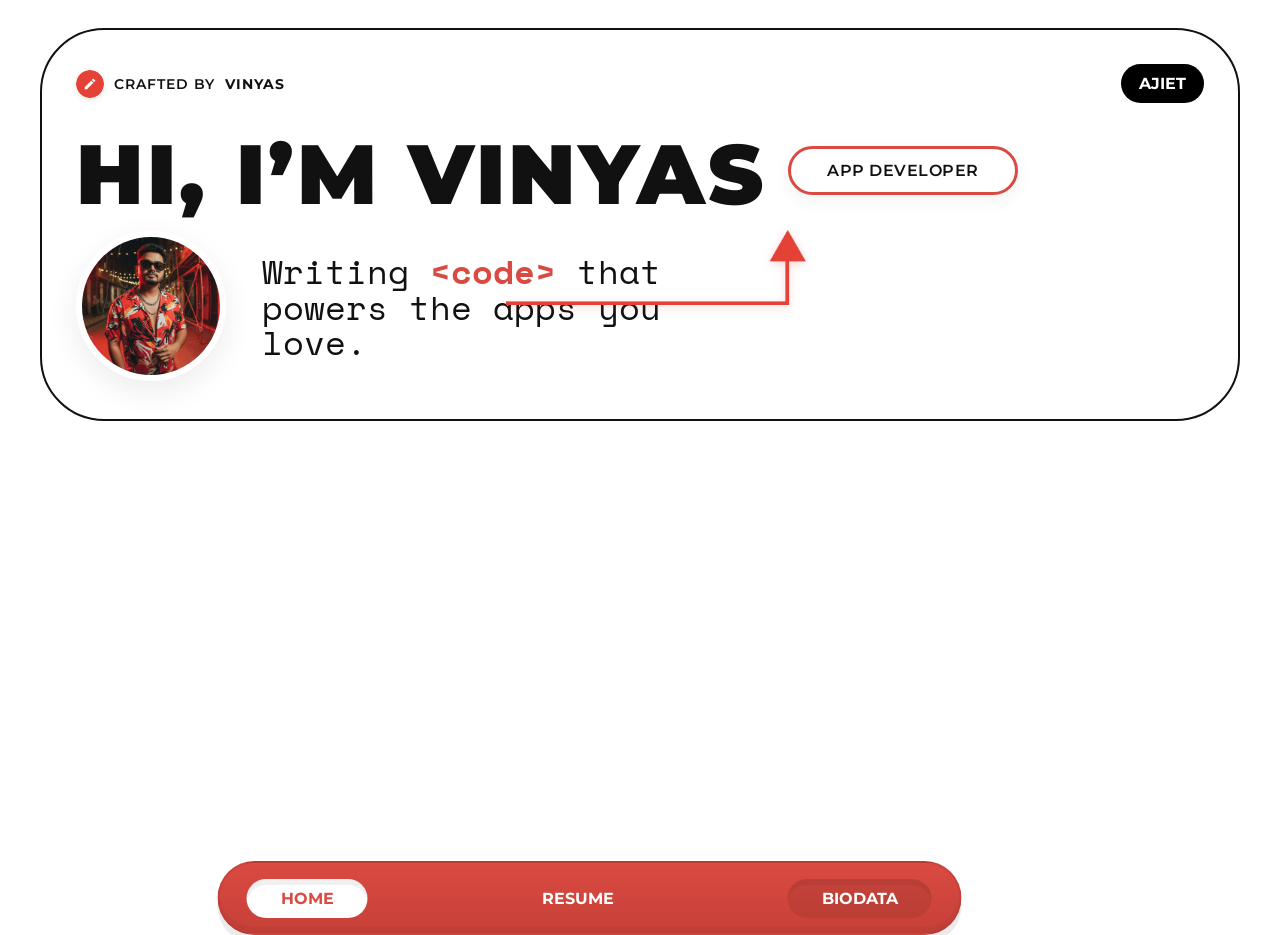
==== index.html @ 740682b9 "1% done" ====
<!doctype html>
<html lang="en">
<head>
  <meta charset="utf-8" />
  <meta name="viewport" content="width=device-width,initial-scale=1" />
  <title>ArchPortpoliyo — Home</title>

  <!-- Fonts -->
  <link href="https://fonts.googleapis.com/css2?family=Montserrat:wght@700;900&family=Space+Mono&display=swap" rel="stylesheet">

  <!-- Styles -->
  <link rel="stylesheet" href="assets/css/styles.css">

  <meta name="theme-color" content="#ffffff">
</head>
<body class="site-root">
  <!-- main bordered container -->
  <div class="page-wrap rounded-frame large-hero">
    <header class="top-row">
      <div class="crafted">
        <img src="images/pen.png" alt="pen icon" class="crafted-icon">
        CRAFTED BY <strong>VINYAS</strong>
      </div>

      <div class="ajiet-btn">AJIET</div>
    </header>

    <main class="hero-grid">
      <div class="hero-left">
        <h2 class="greeting">HI, I’M <span class="name">VINYAS</span></h2>

        <div class="role-pill">APP DEVELOPER</div>

        <div class="hero-row">
          <div class="avatar-wrap">
            <img src="images/profile.jpg" alt="Vinyas" class="hero-avatar">
          </div>

          <div class="mono-wrap">
            <p class="monotext">
              Writing <span class="code">&lt;code&gt;</span> that<br>
              powers the apps you<br>
              love.
            </p>
          </div>

          <div class="arrow-wrap">
            <img src="images/arrow.png" alt="arrow" class="hero-arrow">
          </div>
        </div>
      </div>

      <aside class="hero-right" aria-hidden="true"></aside>
    </main>
  </div> <!-- end of page-wrap -->

  <!-- bottom nav moved OUTSIDE of bordered container -->
  <nav class="bottom-nav">
    <div class="bottom-pill">
      <a href="index.html" class="nav-btn home active"><span>HOME</span></a>
      <a href="resume.html" class="nav-btn resume"><span>RESUME</span></a>
      <a href="biodata.html" class="nav-btn biodata"><span>BIODATA</span></a>
    </div>
  </nav>

  <!-- scripts -->
  <script src="assets/vendor/jquery.min.js"></script>
  <script src="assets/js/app.js"></script>
</body>
</html>
---- assets/css/styles.css ----
:root{
  --accent:#d94a42;
  --dark:#111;
  --muted:#6b7280;
  --container:1200px;
  font-family: 'Montserrat', system-ui, -apple-system, 'Segoe UI', Roboto, Arial;
}
*{box-sizing:border-box}
html,body{height:100%;margin:0;background:#fff;color:var(--dark)}
.page-wrap{max-width:var(--container);margin:28px auto;padding:34px;border:2px solid #111;border-radius:48px;position:relative}
.rounded-frame{border-radius:64px}

/* header */
.top-row{display:flex;justify-content:space-between;align-items:center;margin-bottom:12px}
/* ===== CRAFTED BY ICON FIX ===== */
.crafted {
  font-size: 14px;
  font-weight: 600;
  color: #111;
  display: flex;
  align-items: center;
  gap: 10px;              /* spacing between icon and text */
  letter-spacing: 1px;
}

.crafted-icon {
  width: 28px;            /* icon size */
  height: 28px;
  border-radius: 50%;
  object-fit: contain;
  box-shadow: 0 2px 6px rgba(0, 0, 0, 0.1);
}

.ajiet-btn{background:#000;color:#fff;padding:10px 18px;border-radius:22px;font-weight:700}

/* layout grid */
.large-hero .hero-grid{display:grid;grid-template-columns:1fr 360px;gap:28px;align-items:start;padding-top:6px}
.hero-left{position:relative;padding-right:18px}

/* greeting */
.greeting{font-weight:900;font-size:84px;line-height:0.9;margin:6px 0 18px 0;letter-spacing:3px;font-family:'Montserrat',sans-serif}
.greeting .name{font-weight:900}

/* ===== FIXED ROLE PILL ===== */
.role-pill {
  position: absolute;
  top: 25px;            /* aligns vertically with 'I'M VINYAS' */
  left: 712px;          /* adjust this based on screen size; between 420–460 works best */
  border: 3px solid #d94a42;
  padding: 12px 36px;
  border-radius: 40px;
  font-weight: 600;
  background: #fff;
  color: #111;
  font-family: 'Montserrat', sans-serif;
  font-size: 16px;
  letter-spacing: 0.5px;
  box-shadow: 0 6px 18px rgba(0, 0, 0, 0.05);
  z-index: 10;
  white-space: nowrap;
}

/* hover animation (optional 💫) */
.role-pill:hover {
  transform: translateY(-2px);
  transition: all 0.25s ease-in-out;
}

/* ensure main heading doesn’t push it down */
.hero-left {
  position: relative;
  padding-top: 10px;
}

/* hero row: avatar + monotext + arrow */
.hero-row{display:flex;align-items:center;gap:36px;margin-top:8px}

/* avatar */
.avatar-wrap{flex:0 0 auto}
.hero-avatar{width:150px;height:150px;border-radius:50%;object-fit:cover;border:6px solid #fff;box-shadow:0 10px 30px rgba(0,0,0,0.08)}

/* monotext */
.mono-wrap{flex:1 1 auto}
.monotext{font-family:'Space Mono', monospace;font-size:34px;line-height:1.05;margin:0;color:#111}
.monotext .code{color:var(--accent);font-weight:700}

/* ===== ARROW IMAGE STYLE ===== */
.arrow-wrap {
  position: absolute;
  right: 10px;       /* adjust horizontal position */
  bottom: 80px;       /* adjust vertical position under 'love.' */
  width: 300px;       /* controls arrow image size */
  height: auto;
  z-index: 2;
}

.hero-arrow {
  width: 100%;
  height: auto;
  display: block;
  transform: rotate(0deg);
  filter: drop-shadow(0px 2px 4px rgba(217, 74, 66, 0.25));
}


/* optional soft glow on arrow for polish ✨ */
.hero-arrow path {
  stroke: #d94a42;
  stroke-width: 8;
  fill: none;
  stroke-linecap: square;
  filter: drop-shadow(0px 2px 4px rgba(217,74,66,0.2));
}


/* fallback nav (visible only if main styles fail) */
.fallback-nav{margin-top:18px}
.fallback-nav a{color:rebeccapurple;margin-right:12px;font-weight:700;text-decoration:underline}

/* BOTTOM NAV — wide rounded pill with centered buttons */
/* ===== NAV ON BORDER FIX ===== */
.bottom-nav {
  position: absolute;
  bottom: -35px;         /* moves nav slightly over the border line */
  left: 50%;
  transform: translateX(-50%);
  z-index: 10;
}

.bottom-pill {
  background: #d94a42;
  border-radius: 80px;
  display: flex;
  justify-content: center;
  align-items: center;
  padding: 100px 60px;
  box-shadow: 0 6px 18px rgba(0, 0, 0, 0.1);
  border: 2px solid #111; /* this matches the outer frame’s border */
}



.bottom-pill{width:88%;max-width:1100px;height:74px;background:linear-gradient(180deg,var(--accent),#c64037);border-radius:44px;box-shadow:0 8px 0 rgba(0,0,0,0.08), inset 0 -6px 0 rgba(0,0,0,0.04);display:flex;align-items:center;justify-content:center;gap:48px;padding:0 32px;border:2px solid rgba(0,0,0,0.08);box-sizing:border-box}
.bottom-pill .nav-btn{display:inline-flex;align-items:center;justify-content:center;text-decoration:none;color:#fff;font-weight:700;border-radius:28px;padding:12px 46px;transition:transform .12s, box-shadow .12s;position:relative;z-index:2}
.bottom-pill .nav-btn span{display:inline-block;padding:10px 34px;border-radius:28px}
.bottom-pill .nav-btn.home span,
.bottom-pill .nav-btn.biodata span{background:rgba(0,0,0,0.08);color:#fff;box-shadow:inset 0 6px 0 rgba(0,0,0,0.06)}
/* active button styling */
.bottom-pill .nav-btn.active span{background:#fff;color:var(--accent);box-shadow:inset 0 6px 0 rgba(0,0,0,0.06)}
.bottom-pill .nav-btn:hover{transform:translateY(-2px)}

/* biodata layout */
.biodata-page .bio-header{display:flex;flex-direction:column;align-items:center;gap:8px;margin-bottom:18px}
.bio-icon{width:58px;height:58px;border-radius:50%;background:var(--accent);display:flex;align-items:center;justify-content:center;color:#fff;font-size:22px}
.bio-title h1{margin:0;font-size:28px;letter-spacing:1px}
.bio-title .sub{color:var(--muted);margin:0}

/* grid */
.bio-grid{display:grid;grid-template-columns:320px 1fr;gap:30px;align-items:start;padding:8px}
.bio-avatar{width:140px;height:140px;border-radius:50%;object-fit:cover;border:6px solid #fff;box-shadow:0 12px 30px rgba(0,0,0,0.06)}
.bio-left{text-align:left}
.bio-name{margin-top:12px;margin-bottom:6px;font-size:20px}
.bio-contact{list-style:none;padding:0;margin:6px 0;color:var(--muted)}
.bio-contact li{display:flex;gap:10px;align-items:center;padding:10px 0}

/* chips */
.bio-right .bio-card{padding:6px 0}
.chip-row{display:flex;gap:10px;flex-wrap:wrap;margin-top:8px}
.chip{background:#ffecec;padding:8px 12px;border-radius:20px;color:var(--accent);border:1px solid rgba(217,74,66,0.12);font-weight:600}
.divider{border:none;border-top:1px solid #eee;margin:18px 0}

/* resume & misc styles */
.resume-header{display:flex;align-items:center;gap:16px;justify-content:space-between;margin-bottom:12px}
.profile-photo.small{width:80px;border-radius:10px}
.muted{color:var(--muted);font-size:0.95rem}
.card{border:2px solid #eee;padding:12px;border-radius:12px;margin-bottom:12px}

/* responsive */
@media (max-width:980px){
  .page-wrap{padding:20px;border-radius:28px}
  .greeting{font-size:44px}
  .hero-grid{grid-template-columns:1fr}
  .role-pill{position:static;display:inline-block;margin-bottom:8px}
  .arrow-wrap{display:none}
  .mono-wrap .monotext{font-size:22px}
  .hero-avatar{width:110px;height:110px}
  .bio-grid{grid-template-columns:1fr}
}

/* print */
@media print{
  .bottom-nav,.top-row{display:none}
  .page-wrap{border:none;padding:8px}
}
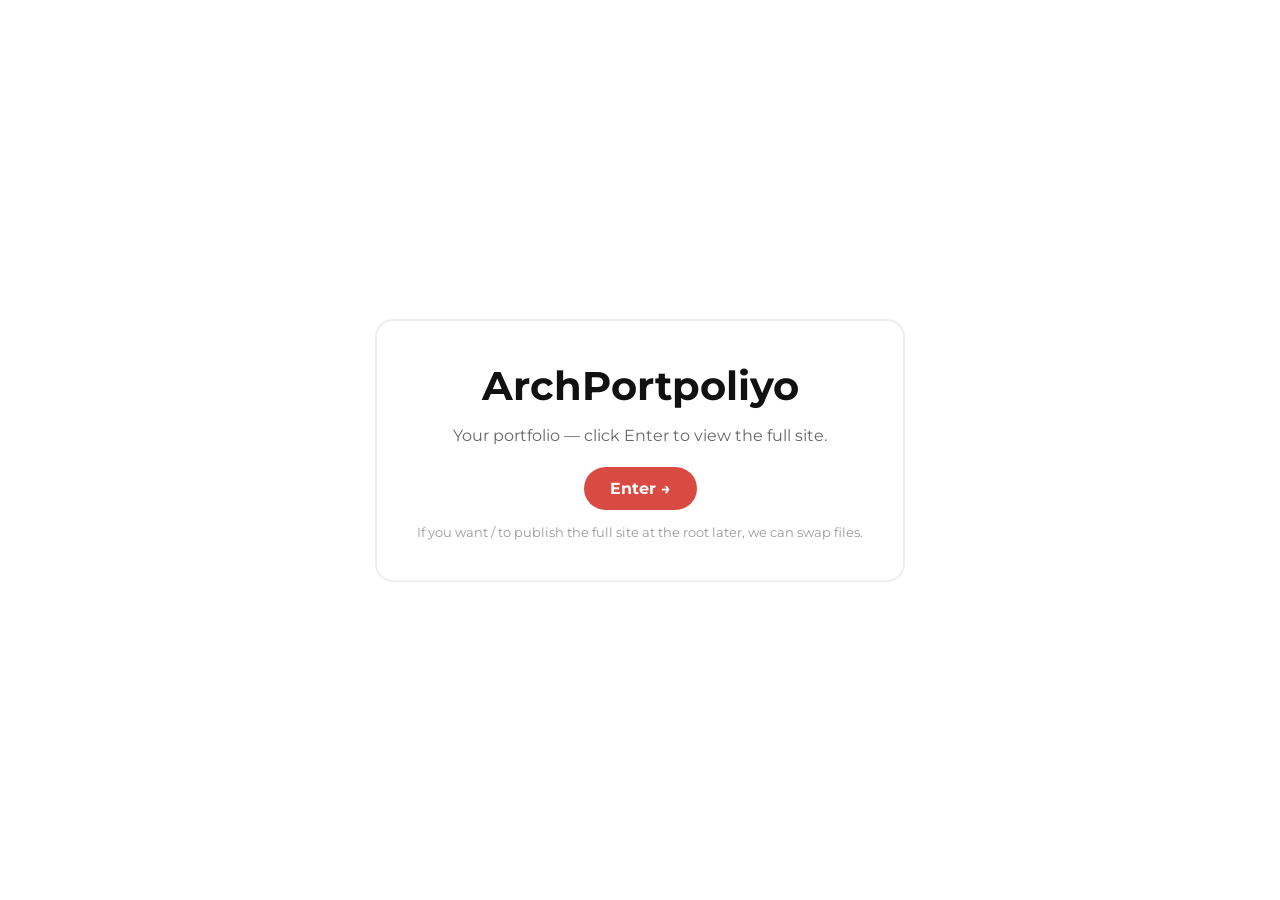
==== commit d4b3749e: "19.15% done" ====
--- a/index.html
+++ b/index.html
@@ -3,68 +3,26 @@
 <head>
   <meta charset="utf-8" />
   <meta name="viewport" content="width=device-width,initial-scale=1" />
-  <title>ArchPortpoliyo — Home</title>
+  <title>ArchPortpoliyo — Welcome</title>
 
-  <!-- Fonts -->
-  <link href="https://fonts.googleapis.com/css2?family=Montserrat:wght@700;900&family=Space+Mono&display=swap" rel="stylesheet">
-
-  <!-- Styles -->
+  <link href="https://fonts.googleapis.com/css2?family=Montserrat:wght@600;800&display=swap" rel="stylesheet">
   <link rel="stylesheet" href="assets/css/styles.css">
-
-  <meta name="theme-color" content="#ffffff">
+  <style>
+    /* tiny landing overrides so we don't change UI files */
+    body{display:flex;align-items:center;justify-content:center;min-height:100vh;background:#fff}
+    .starter {text-align:center;padding:40px;border-radius:18px;border:2px solid #eee;max-width:820px}
+    .starter h1{font-family:'Montserrat',sans-serif;margin:0 0 8px 0;font-size:40px}
+    .starter p{color:#666;margin-bottom:22px}
+    .btn {background:var(--accent);color:#fff;padding:12px 26px;border-radius:28px;text-decoration:none;font-weight:700;display:inline-block}
+    .small {display:block;margin-top:14px;color:#999;font-size:13px}
+  </style>
 </head>
-<body class="site-root">
-  <!-- main bordered container -->
-  <div class="page-wrap rounded-frame large-hero">
-    <header class="top-row">
-      <div class="crafted">
-        <img src="images/pen.png" alt="pen icon" class="crafted-icon">
-        CRAFTED BY <strong>VINYAS</strong>
-      </div>
-
-      <div class="ajiet-btn">AJIET</div>
-    </header>
-
-    <main class="hero-grid">
-      <div class="hero-left">
-        <h2 class="greeting">HI, I’M <span class="name">VINYAS</span></h2>
-
-        <div class="role-pill">APP DEVELOPER</div>
-
-        <div class="hero-row">
-          <div class="avatar-wrap">
-            <img src="images/profile.jpg" alt="Vinyas" class="hero-avatar">
-          </div>
-
-          <div class="mono-wrap">
-            <p class="monotext">
-              Writing <span class="code">&lt;code&gt;</span> that<br>
-              powers the apps you<br>
-              love.
-            </p>
-          </div>
-
-          <div class="arrow-wrap">
-            <img src="images/arrow.png" alt="arrow" class="hero-arrow">
-          </div>
-        </div>
-      </div>
-
-      <aside class="hero-right" aria-hidden="true"></aside>
-    </main>
-  </div> <!-- end of page-wrap -->
-
-  <!-- bottom nav moved OUTSIDE of bordered container -->
-  <nav class="bottom-nav">
-    <div class="bottom-pill">
-      <a href="index.html" class="nav-btn home active"><span>HOME</span></a>
-      <a href="resume.html" class="nav-btn resume"><span>RESUME</span></a>
-      <a href="biodata.html" class="nav-btn biodata"><span>BIODATA</span></a>
-    </div>
-  </nav>
-
-  <!-- scripts -->
-  <script src="assets/vendor/jquery.min.js"></script>
-  <script src="assets/js/app.js"></script>
+<body>
+  <div class="starter">
+    <h1>ArchPortpoliyo</h1>
+    <p>Your portfolio — click Enter to view the full site.</p>
+    <a href="home.html" class="btn">Enter →</a>
+    <span class="small">If you want / to publish the full site at the root later, we can swap files.</span>
+  </div>
 </body>
 </html>
--- a/assets/css/styles.css
+++ b/assets/css/styles.css
@@ -138,15 +138,22 @@
   border: 2px solid #111; /* this matches the outer frame’s border */
 }
 
-
-
 .bottom-pill{width:88%;max-width:1100px;height:74px;background:linear-gradient(180deg,var(--accent),#c64037);border-radius:44px;box-shadow:0 8px 0 rgba(0,0,0,0.08), inset 0 -6px 0 rgba(0,0,0,0.04);display:flex;align-items:center;justify-content:center;gap:48px;padding:0 32px;border:2px solid rgba(0,0,0,0.08);box-sizing:border-box}
 .bottom-pill .nav-btn{display:inline-flex;align-items:center;justify-content:center;text-decoration:none;color:#fff;font-weight:700;border-radius:28px;padding:12px 46px;transition:transform .12s, box-shadow .12s;position:relative;z-index:2}
 .bottom-pill .nav-btn span{display:inline-block;padding:10px 34px;border-radius:28px}
 .bottom-pill .nav-btn.home span,
+.bottom-pill .nav-btn.resume span,
 .bottom-pill .nav-btn.biodata span{background:rgba(0,0,0,0.08);color:#fff;box-shadow:inset 0 6px 0 rgba(0,0,0,0.06)}
+
 /* active button styling */
-.bottom-pill .nav-btn.active span{background:#fff;color:var(--accent);box-shadow:inset 0 6px 0 rgba(0,0,0,0.06)}
+.bottom-pill 
+.nav-btn.active span {
+  background: #ffffff;                  /* 🔹 button background color */
+  color: #000000;                       /* 🔹 text color (change this to your preferred color) */
+  box-shadow: inset 0 6px 0 rgba(0, 0, 0, 0.06);
+  transition: background-color 0.2s ease, color 0.2s ease;
+}
+
 .bottom-pill .nav-btn:hover{transform:translateY(-2px)}
 
 /* biodata layout */
@@ -192,3 +199,10 @@
   .bottom-nav,.top-row{display:none}
   .page-wrap{border:none;padding:8px}
 }
+/* === FIX for Home page border === */
+.large-hero {
+  width: 90%;              /* or 100% if you want full width */
+  max-width: none;          /* remove limit */
+  margin: 60px auto;        /* keeps it centered */
+  display: block;
+}
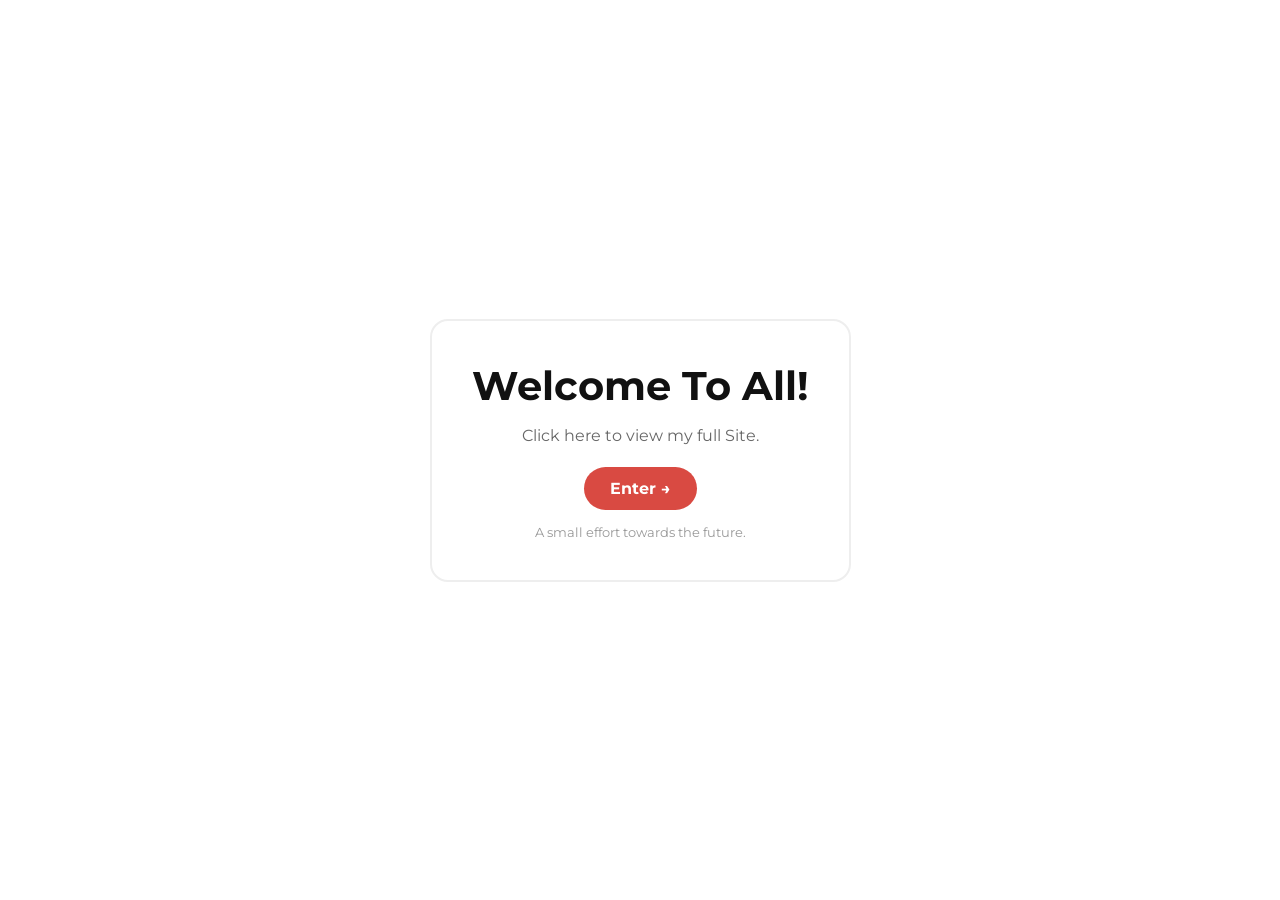
==== commit 1b90204e: "huqoiueq e qeiqdn nav of resume" ====
--- a/index.html
+++ b/index.html
@@ -19,10 +19,10 @@
 </head>
 <body>
   <div class="starter">
-    <h1>ArchPortpoliyo</h1>
-    <p>Your portfolio — click Enter to view the full site.</p>
+    <h1>Welcome To All!</h1>
+    <p>Click here to view my full Site.</p>
     <a href="home.html" class="btn">Enter →</a>
-    <span class="small">If you want / to publish the full site at the root later, we can swap files.</span>
+    <span class="small">A small effort towards the future.</span>
   </div>
 </body>
 </html>
--- a/assets/css/styles.css
+++ b/assets/css/styles.css
@@ -7,7 +7,25 @@
 }
 *{box-sizing:border-box}
 html,body{height:100%;margin:0;background:#fff;color:var(--dark)}
-.page-wrap{max-width:var(--container);margin:28px auto;padding:34px;border:2px solid #111;border-radius:48px;position:relative}
+/* Unified page container — same for Home & Bio */
+.page-wrap{
+  /* size & spacing */
+  width: 88%;
+  max-width: 1200px;       
+  margin: 60px auto;       
+  padding: 40px 60px;      
+
+  /* border & radius */
+  border: 2px solid #111;
+  border-radius: 28px;    
+
+  /* layout */
+  position: relative;
+  box-sizing: border-box;
+  background: #fff;
+  overflow: visible;
+}
+
 .rounded-frame{border-radius:64px}
 
 /* header */
@@ -34,7 +52,7 @@
 .ajiet-btn{background:#000;color:#fff;padding:10px 18px;border-radius:22px;font-weight:700}
 
 /* layout grid */
-.large-hero .hero-grid{display:grid;grid-template-columns:1fr 360px;gap:28px;align-items:start;padding-top:6px}
+/*.large-hero .hero-grid{display:grid;grid-template-columns:1fr 360px;gap:28px;align-items:start;padding-top:6px}*/
 .hero-left{position:relative;padding-right:18px}
 
 /* greeting */
@@ -88,8 +106,8 @@
 .arrow-wrap {
   position: absolute;
   right: 10px;       /* adjust horizontal position */
-  bottom: 80px;       /* adjust vertical position under 'love.' */
-  width: 300px;       /* controls arrow image size */
+  bottom: 30px;       /* adjust vertical position under 'love.' */
+  width: 400px;       /* controls arrow image size */
   height: auto;
   z-index: 2;
 }
@@ -206,3 +224,251 @@
   margin: 60px auto;        /* keeps it centered */
   display: block;
 }
+
+/*.home-page {border: 2px solid #000;             
+border-radius: 28px;               
+  margin: 60px auto;                  
+  padding: 40px 60px;                 
+  max-width: 1200px;                 
+  box-sizing: border-box;
+  background: #fff;
+}*/
+
+/* ===== Force Home page border to match Bio-data page =====
+   Paste this at the *end* of assets/css/styles.css (after everything).
+   This will override older rules and ensure exact matching. */
+/*.page-wrap.home-page {
+  width: 88% !important;   
+  max-width: 1200px !important; 
+  margin: 60px auto !important; 
+  padding: 40px 60px !important;
+  border: 2px solid #111 !important;
+  border-radius: 28px !important;
+  box-sizing: border-box !important;
+  background: #fff !important;
+  overflow: visible !important;
+}*/
+
+/* make sure the rounded-frame shape is preserved */
+.rounded-frame {
+  border-radius: 28px !important;
+}
+
+/* ensure nav overlap remains the same as biodata */
+.bottom-nav {
+  position: absolute !important;
+  left: 50% !important;
+  transform: translateX(-50%) !important;
+  bottom: -34px !important;
+  z-index: 20 !important;
+}
+
+/* make Home use the same border as Bio */
+.home-page,
+.page-wrap.biodata-page {
+  border: 2px solid #111 !important;
+  border-radius: 28px !important;
+  max-width: 1200px !important;
+  width: 88% !important;
+  margin: 60px auto !important;
+  padding: 40px 60px !important;
+  background: #fff !important;
+  box-sizing: border-box !important;
+}
+/* Left buttons selected state (matches bottom nav white pill) */
+.left-btn.active-left {
+  background: #fff !important;
+  color: var(--accent) !important;
+  box-shadow: inset 0 6px 0 rgba(0,0,0,0.06) !important;
+}
+
+/* If left buttons are <button> make them visually consistent with anchors */
+.left-buttons .left-btn {
+  cursor: pointer;
+  border: none;
+  outline: none;
+}
+
+/* Optional: ensure anchor .nav-btn elements show pointer and no weird outline */
+.bottom-pill .nav-btn { cursor: pointer; }
+/* Container for portrait + bubble */
+.portrait-wrap {
+  position: relative;
+  display: inline-block;
+  width: 340px;
+  height: auto;
+}
+
+/* Bubble defaults */
+.speech-bubble {
+  position: absolute;
+  top: 50%;        /* default position */
+  left: -90px;     /* move slightly left of the photo */
+  transform: translateY(-50%);
+  background: #fff;
+  border: 2px solid #ddd;
+  padding: 10px 18px;
+  border-radius: 28px;
+  font-weight: 800;
+  font-size: 13px;
+  box-shadow: 0 4px 10px rgba(0,0,0,0.06);
+  white-space: nowrap;
+}
+
+/* Bubble pointer triangle (optional) */
+.speech-bubble::after {
+  content: "";
+  position: absolute;
+  top: 50%;
+  right: -8px;
+  transform: translateY(-50%);
+  border-width: 6px;
+  border-style: solid;
+  border-color: transparent transparent transparent #ddd;
+}
+
+/* Adjust position by adding these classes if you want variants */
+.speech-top    { top: -10px; left: 50%; transform: translateX(-50%); }
+.speech-bottom { bottom: -30px; top: auto; left: 50%; transform: translateX(-50%); }
+.speech-left   { top: 50%; left: -120px; transform: translateY(-50%); }
+.speech-right  { top: 50%; right: -120px; left: auto; transform: translateY(-50%); }
+/* === LANDSCAPE RESUME LAYOUT === */
+
+.resume-page {
+  display: flex;
+  justify-content: center;
+  padding: 50px 0;
+}
+
+.resume-container {
+  display: flex;
+  flex-direction: row;
+  justify-content: space-between;
+  width: 90%;
+  max-width: 1200px;
+  background: #fff;
+  border: 2px solid #111;
+  border-radius: 40px;
+  padding: 40px;
+  box-shadow: 0 6px 20px rgba(0,0,0,0.05);
+}
+
+/* Left column */
+.resume-left {
+  display: flex;
+  flex-direction: column;
+  align-items: center;
+  width: 35%;
+  position: relative;
+}
+
+/* Portrait and speech bubble */
+.portrait-wrap {
+  position: relative;
+  width: 300px;
+}
+.portrait-img {
+  width: 100%;
+  border-radius: 20px;
+}
+
+/* Keep bubble inside the border */
+.speech-bubble {
+  position: absolute;
+  left: -60px;
+  top: 40%;
+  background: #fff;
+  border: 2px solid #ddd;
+  border-radius: 30px;
+  font-weight: 700;
+  padding: 10px 16px;
+  white-space: nowrap;
+  box-shadow: 0 3px 10px rgba(0,0,0,0.05);
+}
+
+/* Contact info */
+.contact-info {
+  margin-top: 20px;
+  display: flex;
+  flex-direction: column;
+  gap: 10px;
+}
+.contact-pill {
+  border: 2px solid #ddd;
+  border-radius: 30px;
+  padding: 8px 16px;
+  font-weight: 600;
+  text-align: center;
+}
+.contact-pill.phone {
+  background: var(--accent, #d44236);
+  color: #fff;
+}
+
+/* Bottom nav (landscape pills) */
+.bottom-nav {
+  display: flex;
+  justify-content: center;
+  gap: 10px;
+  margin-top: 25px;
+}
+
+/* Right column */
+.resume-right {
+  width: 60%;
+  display: flex;
+  flex-direction: column;
+  gap: 20px;
+}
+
+/* Resume header */
+.resume-header {
+  position: relative;
+}
+.resume-header h1 {
+  font-family: "Montserrat", sans-serif;
+  font-size: 36px;
+  font-weight: 800;
+}
+.resume-header p {
+  font-family: "Space Mono", monospace;
+  font-size: 14px;
+  margin-top: -5px;
+  color: #333;
+}
+.ajiet-tag {
+  position: absolute;
+  top: 0;
+  right: 0;
+  border: 2px solid #111;
+  padding: 6px 14px;
+  border-radius: 12px;
+  font-weight: 700;
+}
+
+/* Sections */
+.resume-section {
+  border: 2px solid #ddd;
+  border-radius: 20px;
+  padding: 15px 20px;
+}
+.section-title.red {
+  background: #d44236;
+  color: #fff;
+  display: inline-block;
+  padding: 5px 15px;
+  border-radius: 20px;
+  font-size: 13px;
+  font-weight: 700;
+}
+.pill-list span {
+  display: inline-block;
+  border: 2px solid #ddd;
+  border-radius: 25px;
+  padding: 6px 14px;
+  margin: 5px;
+  font-weight: 600;
+}
+
+
+
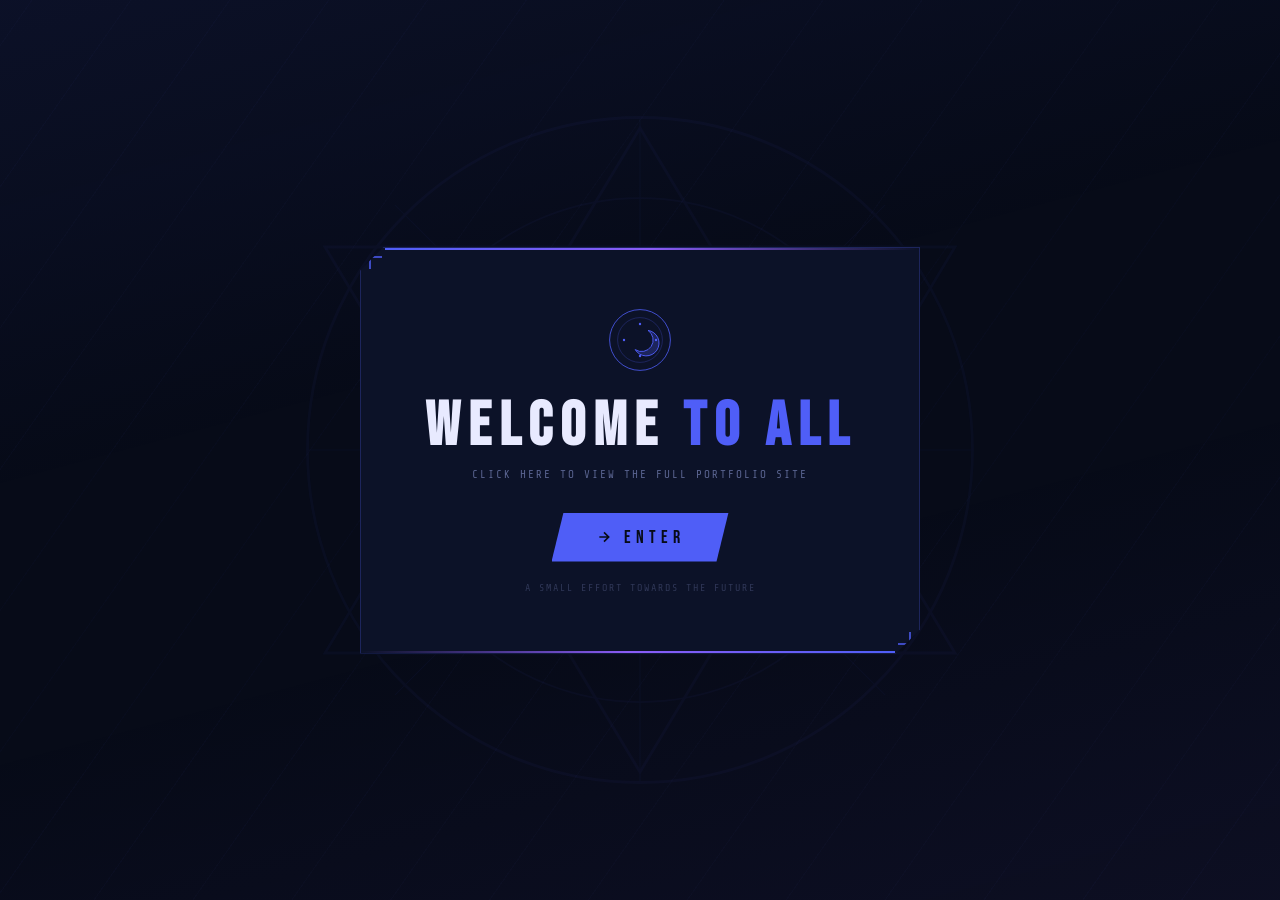
==== commit 50857b22: "asdf" ====
--- a/index.html
+++ b/index.html
@@ -3,26 +3,59 @@
 <head>
   <meta charset="utf-8" />
   <meta name="viewport" content="width=device-width,initial-scale=1" />
-  <title>ArchPortpoliyo — Welcome</title>
-
-  <link href="https://fonts.googleapis.com/css2?family=Montserrat:wght@600;800&display=swap" rel="stylesheet">
-  <link rel="stylesheet" href="assets/css/styles.css">
-  <style>
-    /* tiny landing overrides so we don't change UI files */
-    body{display:flex;align-items:center;justify-content:center;min-height:100vh;background:#fff}
-    .starter {text-align:center;padding:40px;border-radius:18px;border:2px solid #eee;max-width:820px}
-    .starter h1{font-family:'Montserrat',sans-serif;margin:0 0 8px 0;font-size:40px}
-    .starter p{color:#666;margin-bottom:22px}
-    .btn {background:var(--accent);color:#fff;padding:12px 26px;border-radius:28px;text-decoration:none;font-weight:700;display:inline-block}
-    .small {display:block;margin-top:14px;color:#999;font-size:13px}
-  </style>
+  <title>Portfolio — Welcome</title>
+  <link rel="stylesheet" href="styles.css">
 </head>
 <body>
+
+<!-- Background sigil watermark -->
+<svg style="position:fixed;top:50%;left:50%;transform:translate(-50%,-50%);opacity:0.04;width:700px;height:700px;pointer-events:none;z-index:0" viewBox="0 0 200 200" fill="none">
+  <circle cx="100" cy="100" r="95" stroke="#4f5ef7" stroke-width="0.8"/>
+  <circle cx="100" cy="100" r="72" stroke="#4f5ef7" stroke-width="0.5"/>
+  <circle cx="100" cy="100" r="50" stroke="#8b5cf6" stroke-width="0.5"/>
+  <polygon points="100,8 190,158 10,158" stroke="#4f5ef7" stroke-width="0.8" fill="none"/>
+  <polygon points="100,192 10,42 190,42" stroke="#4f5ef7" stroke-width="0.8" fill="none"/>
+  <circle cx="100" cy="100" r="6" fill="rgba(79,94,247,0.4)" stroke="#4f5ef7" stroke-width="1"/>
+  <line x1="100" y1="5" x2="100" y2="195" stroke="#4f5ef7" stroke-width="0.3"/>
+  <line x1="5" y1="100" x2="195" y2="100" stroke="#4f5ef7" stroke-width="0.3"/>
+  <line x1="30" y1="30" x2="170" y2="170" stroke="#4f5ef7" stroke-width="0.3"/>
+  <line x1="170" y1="30" x2="30" y2="170" stroke="#4f5ef7" stroke-width="0.3"/>
+</svg>
+
+<div class="welcome-wrap">
   <div class="starter">
-    <h1>Welcome To All!</h1>
-    <p>Click here to view my full Site.</p>
-    <a href="home.html" class="btn">Enter →</a>
-    <span class="small">A small effort towards the future.</span>
+
+    <!-- Moon / Evoker icon -->
+    <svg viewBox="0 0 80 80" fill="none" style="width:64px;height:64px;margin:0 auto 24px;display:block">
+      <circle cx="40" cy="40" r="38" stroke="#4f5ef7" stroke-width="1"/>
+      <circle cx="40" cy="40" r="28" stroke="rgba(79,94,247,0.4)" stroke-width="0.8"/>
+      <path d="M50 28a16 16 0 1 1-16 24 12 12 0 1 0 16-24z" fill="rgba(79,94,247,0.25)" stroke="#4f5ef7" stroke-width="1.2"/>
+      <!-- small star dots -->
+      <circle cx="20" cy="40" r="1.5" fill="#4f5ef7"/>
+      <circle cx="60" cy="40" r="1.5" fill="#4f5ef7"/>
+      <circle cx="40" cy="20" r="1.5" fill="#4f5ef7"/>
+      <circle cx="40" cy="60" r="1.5" fill="#4f5ef7"/>
+    </svg>
+
+    <h1>WELCOME <span>TO ALL</span></h1>
+    <p>Click here to view the full portfolio site</p>
+
+    <a href="home.html" class="btn-enter">
+      <svg viewBox="0 0 24 24" fill="none" style="width:16px;height:16px;stroke:#070b18;stroke-width:2.5"><path d="M5 12h14M12 5l7 7-7 7"/></svg>
+      ENTER
+    </a>
+
+    <span class="small">A small effort towards the future</span>
+
+    <!-- corner ticks -->
+    <svg style="position:absolute;top:8px;left:8px;width:14px;height:14px" viewBox="0 0 14 14" fill="none">
+      <path d="M1 13V1h12" stroke="#4f5ef7" stroke-width="1.5"/>
+    </svg>
+    <svg style="position:absolute;bottom:8px;right:8px;width:14px;height:14px" viewBox="0 0 14 14" fill="none">
+      <path d="M13 1v12H1" stroke="#4f5ef7" stroke-width="1.5"/>
+    </svg>
   </div>
+</div>
+
 </body>
-</html>
+</html>
--- a/styles.css
+++ b/styles.css
@@ -0,0 +1,579 @@
+@import url('https://fonts.googleapis.com/css2?family=Bebas+Neue&family=Rajdhani:wght@400;500;600;700&family=Share+Tech+Mono&display=swap');
+
+/* ═══════════════════════════════════════════════
+   PERSONA 3 RELOAD — AUTHENTIC UI SYSTEM
+   Deep navy · Electric blue/purple · Diagonal cuts
+   ═══════════════════════════════════════════════ */
+:root {
+  --ink:    #070b18;
+  --navy:   #0c1228;
+  --panel:  #0f1535;
+  --card:   #111a3e;
+  --accent: #4f5ef7;
+  --violet: #8b5cf6;
+  --teal:   #06b6d4;
+  --white:  #e8eaff;
+  --moon:   #c5ceff;
+  --muted:  #5a6490;
+  --border: rgba(79,94,247,0.25);
+  --gold:   #d4af37;
+  --red:    #e84a6f;
+}
+
+*, *::before, *::after { box-sizing: border-box; margin: 0; padding: 0; }
+
+html, body {
+  min-height: 100%;
+  background: var(--ink);
+  color: var(--white);
+  font-family: 'Rajdhani', sans-serif;
+  font-weight: 500;
+  overflow-x: hidden;
+}
+
+body::before {
+  content: '';
+  position: fixed; inset: 0; z-index: 0; pointer-events: none;
+  background:
+    linear-gradient(165deg, rgba(79,94,247,0.07) 0%, transparent 40%),
+    linear-gradient(345deg, rgba(139,92,246,0.05) 0%, transparent 40%);
+}
+
+/* Diagonal slash lines — P3R signature grid */
+body::after {
+  content: '';
+  position: fixed; inset: 0; z-index: 0; pointer-events: none;
+  background-image: repeating-linear-gradient(
+    -55deg, transparent, transparent 80px,
+    rgba(79,94,247,0.022) 80px, rgba(79,94,247,0.022) 81px
+  );
+}
+
+/* ═══ PAGE WRAP — clipped top-left corner ═══ */
+.page-wrap {
+  position: relative; z-index: 1;
+  width: 94%; max-width: 1320px;
+  margin: 36px auto 72px;
+  background: var(--navy);
+  border: 1px solid var(--border);
+  clip-path: polygon(24px 0%, 100% 0%, 100% calc(100% - 24px), calc(100% - 24px) 100%, 0% 100%, 0% 24px);
+}
+.page-wrap::before {
+  content: ''; position: absolute; top: 0; left: 24px; right: 0; height: 2px;
+  background: linear-gradient(90deg, var(--accent), var(--violet), transparent);
+}
+.page-wrap::after {
+  content: ''; position: absolute; bottom: 0; left: 0; right: 24px; height: 2px;
+  background: linear-gradient(270deg, var(--accent), var(--violet), transparent);
+}
+
+.page-inner { padding: 36px 48px 52px; }
+
+/* ═══ TOP ROW ═══ */
+.top-row {
+  display: flex; justify-content: space-between; align-items: center;
+  margin-bottom: 32px; padding-bottom: 16px;
+  border-bottom: 1px solid var(--border); position: relative;
+}
+.top-row::after {
+  content: ''; position: absolute; bottom: -1px; left: 0;
+  width: 120px; height: 1px; background: var(--accent);
+}
+.crafted {
+  font-family: 'Share Tech Mono', monospace;
+  font-size: 11px; letter-spacing: 3px; color: var(--muted);
+  text-transform: uppercase; display: flex; align-items: center; gap: 10px;
+}
+.crafted strong { color: var(--moon); }
+.crafted-icon {
+  width: 22px; height: 22px; border-radius: 50%;
+  border: 1px solid var(--border);
+  filter: hue-rotate(220deg) saturate(1.5);
+}
+.ajiet-btn {
+  font-family: 'Bebas Neue', sans-serif; font-size: 13px; letter-spacing: 4px; color: var(--gold);
+  border: 1px solid rgba(212,175,55,0.35); padding: 5px 14px;
+  clip-path: polygon(6px 0%, 100% 0%, calc(100% - 6px) 100%, 0% 100%);
+  background: rgba(212,175,55,0.06);
+}
+
+/* ═══ BOTTOM NAV — P3R command menu ═══ */
+.bottom-nav { display: flex; justify-content: center; margin-top: 48px; }
+.bottom-pill {
+  display: flex; align-items: stretch;
+  background: rgba(15,21,53,0.9); border: 1px solid var(--border);
+  clip-path: polygon(12px 0%, 100% 0%, calc(100% - 12px) 100%, 0% 100%);
+  overflow: hidden;
+}
+.bottom-pill .nav-btn {
+  display: inline-flex; align-items: center; justify-content: center;
+  text-decoration: none;
+  font-family: 'Bebas Neue', sans-serif; font-size: 15px; letter-spacing: 4px;
+  color: var(--muted); padding: 13px 44px;
+  border-right: 1px solid var(--border);
+  transition: color 0.15s, background 0.15s;
+}
+.bottom-pill .nav-btn:last-child { border-right: none; }
+.bottom-pill .nav-btn:hover { color: var(--moon); background: rgba(79,94,247,0.08); }
+.bottom-pill .nav-btn.active { color: var(--ink); background: var(--accent); }
+.bottom-pill .nav-btn.active::before { content: '▶ '; font-size: 8px; }
+
+/* ═══ HOME HERO ═══ */
+.hero-grid {
+  display: grid; grid-template-columns: 1fr 300px; gap: 40px; align-items: start;
+}
+.role-tag {
+  display: inline-flex; align-items: center; gap: 8px;
+  font-family: 'Share Tech Mono', monospace; font-size: 11px; letter-spacing: 3px;
+  color: var(--teal); margin-bottom: 12px; text-transform: uppercase;
+}
+.role-tag::before { content: ''; width: 20px; height: 1px; background: var(--teal); }
+
+.greeting {
+  font-family: 'Bebas Neue', sans-serif; font-size: 100px; line-height: 0.85;
+  letter-spacing: 5px; color: var(--white); margin-bottom: 16px;
+}
+.greeting .name { display: block; color: var(--accent); }
+
+.role-pill {
+  display: inline-block;
+  font-family: 'Share Tech Mono', monospace; font-size: 11px; letter-spacing: 3px;
+  color: var(--ink); background: var(--accent); padding: 6px 18px;
+  clip-path: polygon(8px 0%, 100% 0%, calc(100% - 8px) 100%, 0% 100%);
+  margin-bottom: 28px;
+}
+
+.hero-row { display: flex; align-items: center; gap: 28px; margin-top: 10px; }
+.hero-avatar {
+  width: 130px; height: 130px; object-fit: cover;
+  clip-path: polygon(12px 0%, 100% 0%, calc(100% - 12px) 100%, 0% 100%);
+  border: 2px solid var(--accent);
+}
+.avatar-placeholder {
+  width: 130px; height: 130px;
+  clip-path: polygon(12px 0%, 100% 0%, calc(100% - 12px) 100%, 0% 100%);
+  border: 2px solid var(--accent); background: var(--card);
+  display: flex; align-items: center; justify-content: center; flex-shrink: 0;
+}
+.monotext {
+  font-family: 'Share Tech Mono', monospace; font-size: 20px; line-height: 1.5; color: var(--muted);
+}
+.monotext .code { color: var(--accent); }
+
+.stat-row { display: flex; gap: 2px; margin-top: 28px; }
+.stat-box {
+  flex: 1; background: var(--panel); border: 1px solid var(--border);
+  border-left: 3px solid var(--accent); padding: 12px 16px;
+}
+.stat-box:nth-child(2) { border-left-color: var(--violet); }
+.stat-box:nth-child(3) { border-left-color: var(--teal); }
+.stat-num { font-family: 'Bebas Neue', sans-serif; font-size: 30px; letter-spacing: 2px; color: var(--white); line-height: 1; }
+.stat-label { font-family: 'Share Tech Mono', monospace; font-size: 9px; letter-spacing: 2px; color: var(--muted); text-transform: uppercase; margin-top: 2px; }
+
+.hero-right { position: relative; height: 300px; display: flex; align-items: center; justify-content: center; }
+
+/* ═══ CARDS ═══ */
+.p3-card {
+  background: var(--panel); border: 1px solid var(--border);
+  clip-path: polygon(16px 0%, 100% 0%, 100% 100%, 0% 100%, 0% 16px);
+  padding: 20px 22px; margin-bottom: 14px; position: relative;
+}
+.p3-card::before {
+  content: ''; position: absolute; top: 0; left: 16px; right: 0; height: 2px;
+  background: linear-gradient(90deg, var(--accent), transparent 55%);
+}
+.p3-card p { color: var(--muted); font-size: 14px; line-height: 1.75; }
+
+.pill {
+  display: inline-flex; align-items: center;
+  font-family: 'Bebas Neue', sans-serif; font-size: 12px; letter-spacing: 3px; color: var(--ink);
+  background: var(--accent); padding: 4px 14px 4px 10px;
+  clip-path: polygon(6px 0%, 100% 0%, calc(100% - 6px) 100%, 0% 100%);
+  margin-bottom: 14px;
+}
+
+.edu-row { display: flex; gap: 10px; flex-wrap: wrap; margin-top: 10px; }
+.edu-box {
+  flex: 1; min-width: 148px;
+  background: var(--card); border: 1px solid var(--border);
+  border-top: 2px solid var(--accent); padding: 14px 16px; position: relative;
+}
+.edu-box strong { font-size: 13px; color: var(--moon); display: block; margin-bottom: 4px; }
+.edu-box small { color: var(--muted); font-size: 11px; }
+.edu-box .year {
+  position: absolute; top: 8px; right: 8px;
+  font-family: 'Share Tech Mono', monospace; font-size: 9px; letter-spacing: 1px;
+  color: var(--accent); background: rgba(79,94,247,0.1); border: 1px solid var(--border); padding: 2px 7px;
+}
+.skill-list { display: flex; gap: 6px; flex-wrap: wrap; margin-top: 10px; }
+.skill {
+  font-family: 'Share Tech Mono', monospace; font-size: 11px; letter-spacing: 1px; color: var(--moon);
+  background: rgba(79,94,247,0.1); border: 1px solid rgba(79,94,247,0.3); padding: 5px 10px;
+  clip-path: polygon(5px 0%, 100% 0%, calc(100% - 5px) 100%, 0% 100%);
+}
+.cert-grid { display: flex; gap: 10px; flex-wrap: wrap; margin-top: 10px; }
+.cert {
+  flex: 1; min-width: 170px;
+  background: var(--card); border: 1px solid var(--border); border-left: 2px solid var(--violet);
+  padding: 12px 14px;
+}
+.cert strong { font-size: 13px; color: var(--moon); display: block; margin-bottom: 4px; }
+.cert div { color: var(--muted); font-size: 12px; line-height: 1.5; }
+
+/* ═══ RESUME ═══ */
+.resume-grid { display: grid; grid-template-columns: 340px 1fr; gap: 36px; align-items: start; }
+.portrait-wrap { position: relative; }
+.portrait {
+  width: 100%; max-width: 300px; height: 400px; object-fit: cover; display: block;
+  clip-path: polygon(0 0, calc(100% - 20px) 0, 100% 20px, 100% 100%, 20px 100%, 0 calc(100% - 20px));
+  border: 2px solid var(--accent); background: var(--card);
+}
+.portrait-placeholder {
+  width: 100%; max-width: 300px; height: 400px; background: var(--card);
+  clip-path: polygon(0 0, calc(100% - 20px) 0, 100% 20px, 100% 100%, 20px 100%, 0 calc(100% - 20px));
+  border: 2px solid var(--accent);
+  display: flex; align-items: center; justify-content: center;
+}
+.speech-bubble {
+  position: absolute; left: -10px; top: 260px; transform: translateY(-50%);
+  font-family: 'Share Tech Mono', monospace; font-size: 10px; letter-spacing: 2px;
+  color: var(--ink); background: var(--accent); padding: 7px 14px;
+  clip-path: polygon(8px 0%, 100% 0%, calc(100% - 8px) 100%, 0% 100%);
+  white-space: nowrap; z-index: 10;
+}
+.contact-bar {
+  display: flex; margin-top: 16px; border: 1px solid var(--border); overflow: hidden;
+  clip-path: polygon(8px 0%, 100% 0%, calc(100% - 8px) 100%, 0% 100%);
+}
+.contact-bar a {
+  display: flex; align-items: center; padding: 9px 12px; text-decoration: none;
+  font-family: 'Share Tech Mono', monospace; font-size: 10px; letter-spacing: 1px;
+  transition: background 0.15s;
+}
+.contact-bar .email { flex: 2; background: rgba(79,94,247,0.08); color: var(--moon); }
+.contact-bar .phone { flex: 1; background: var(--accent); color: var(--ink); justify-content: center; }
+.contact-bar .email:hover { background: rgba(79,94,247,0.15); }
+.contact-bar .phone:hover { background: var(--violet); }
+.address-contact { display: flex; flex-direction: column; gap: 8px; margin-top: 10px; }
+.address {
+  background: transparent; border: 1px solid var(--border); color: var(--muted);
+  font-family: 'Share Tech Mono', monospace; font-size: 10px; letter-spacing: 1px;
+  padding: 8px 14px; text-align: center;
+  clip-path: polygon(8px 0%, 100% 0%, calc(100% - 8px) 100%, 0% 100%);
+}
+.contact-btn {
+  background: rgba(79,94,247,0.15); color: var(--moon); border: 1px solid var(--accent);
+  font-family: 'Bebas Neue', sans-serif; font-size: 14px; letter-spacing: 3px;
+  padding: 10px 20px; text-decoration: none; text-align: center; display: block;
+  clip-path: polygon(8px 0%, 100% 0%, calc(100% - 8px) 100%, 0% 100%);
+  transition: background 0.15s;
+}
+.contact-btn:hover { background: var(--accent); color: var(--ink); }
+.social-link-row { display: flex; flex-direction: column; gap: 6px; margin-top: 12px; }
+.social-link {
+  font-family: 'Share Tech Mono', monospace; font-size: 10px; letter-spacing: 1px; color: var(--muted);
+  text-decoration: none; border: 1px solid var(--border); background: rgba(79,94,247,0.04);
+  padding: 7px 12px; display: flex; align-items: center; gap: 8px;
+  clip-path: polygon(6px 0%, 100% 0%, calc(100% - 6px) 100%, 0% 100%);
+  transition: color 0.15s, background 0.15s;
+}
+.social-link::before { content: '▶'; font-size: 8px; color: var(--accent); }
+.social-link:hover { color: var(--moon); background: rgba(79,94,247,0.1); }
+.big-title {
+  font-family: 'Bebas Neue', sans-serif; font-size: 58px; line-height: 0.88;
+  letter-spacing: 3px; color: var(--white); margin-bottom: 6px;
+}
+.big-title strong { color: var(--accent); }
+.subtitle {
+  font-family: 'Share Tech Mono', monospace; font-size: 10px; letter-spacing: 2px;
+  color: var(--muted); text-transform: uppercase; margin-bottom: 14px;
+}
+.ajiet-pill {
+  font-family: 'Bebas Neue', sans-serif; font-size: 12px; letter-spacing: 3px; color: var(--gold);
+  border: 1px solid rgba(212,175,55,0.3); padding: 5px 12px;
+  clip-path: polygon(6px 0%, 100% 0%, calc(100% - 6px) 100%, 0% 100%);
+  background: rgba(212,175,55,0.05);
+}
+.social-stack { display: flex; flex-direction: column; gap: 6px; align-items: flex-end; }
+.social-pill {
+  font-family: 'Share Tech Mono', monospace; font-size: 10px; letter-spacing: 1px; color: var(--muted);
+  border: 1px solid var(--border); padding: 5px 12px;
+  clip-path: polygon(6px 0%, 100% 0%, calc(100% - 6px) 100%, 0% 100%);
+  background: rgba(79,94,247,0.04);
+}
+.title-row { display: flex; justify-content: space-between; align-items: flex-start; gap: 18px; margin-bottom: 18px; }
+
+/* ═══ BIO-DATA ═══ */
+.bio-header {
+  display: flex; align-items: center; gap: 20px;
+  margin-bottom: 32px; padding-bottom: 18px;
+  border-bottom: 1px solid var(--border); position: relative;
+}
+.bio-header::after {
+  content: ''; position: absolute; bottom: -1px; left: 0; width: 80px; height: 1px; background: var(--accent);
+}
+.bio-icon {
+  width: 52px; height: 52px; background: rgba(79,94,247,0.15); border: 1px solid var(--accent);
+  clip-path: polygon(10px 0%, 100% 0%, calc(100% - 10px) 100%, 0% 100%);
+  display: flex; align-items: center; justify-content: center;
+}
+.bio-title h1 { font-family: 'Bebas Neue', sans-serif; font-size: 38px; letter-spacing: 5px; color: var(--white); }
+.bio-title .sub { font-family: 'Share Tech Mono', monospace; font-size: 10px; letter-spacing: 2px; color: var(--muted); text-transform: uppercase; }
+.bio-grid { display: grid; grid-template-columns: 260px 1fr; gap: 36px; align-items: start; }
+.bio-avatar {
+  width: 130px; height: 130px; object-fit: cover; display: block;
+  clip-path: polygon(0 0, calc(100% - 12px) 0, 100% 12px, 100% 100%, 12px 100%, 0 calc(100% - 12px));
+  border: 2px solid var(--accent); margin-bottom: 14px;
+}
+.bio-avatar-placeholder {
+  width: 130px; height: 130px;
+  clip-path: polygon(0 0, calc(100% - 12px) 0, 100% 12px, 100% 100%, 12px 100%, 0 calc(100% - 12px));
+  border: 2px solid var(--accent); background: var(--card);
+  display: flex; align-items: center; justify-content: center; margin-bottom: 14px;
+}
+.bio-name { font-family: 'Bebas Neue', sans-serif; font-size: 22px; letter-spacing: 4px; color: var(--white); margin-bottom: 12px; }
+.bio-contact { list-style: none; padding: 0; }
+.bio-contact li {
+  display: flex; align-items: center; gap: 10px; padding: 8px 0;
+  border-bottom: 1px solid rgba(79,94,247,0.1);
+  font-family: 'Share Tech Mono', monospace; font-size: 11px; letter-spacing: 1px; color: var(--muted);
+}
+.bio-card { margin-bottom: 20px; }
+.bio-card h3 {
+  font-family: 'Bebas Neue', sans-serif; font-size: 16px; letter-spacing: 4px; color: var(--accent);
+  margin-bottom: 10px; display: flex; align-items: center; gap: 8px;
+}
+.bio-card h3::before { content: '//'; color: var(--muted); font-size: 12px; }
+.chip-row { display: flex; gap: 8px; flex-wrap: wrap; }
+.chip {
+  background: rgba(79,94,247,0.1); border: 1px solid rgba(79,94,247,0.3); color: var(--moon);
+  padding: 5px 12px; clip-path: polygon(5px 0%, 100% 0%, calc(100% - 5px) 100%, 0% 100%);
+  font-size: 13px; font-weight: 600; letter-spacing: 0.5px;
+}
+.divider { border: none; border-top: 1px solid var(--border); margin: 18px 0; }
+.stat-bars { display: flex; flex-direction: column; gap: 10px; }
+.stat-bar-row { display: flex; flex-direction: column; gap: 4px; }
+.stat-bar-meta { display: flex; justify-content: space-between; align-items: center; }
+.stat-bar-name { font-family: 'Share Tech Mono', monospace; font-size: 10px; letter-spacing: 2px; color: var(--muted); text-transform: uppercase; }
+.stat-bar-val { font-family: 'Bebas Neue', sans-serif; font-size: 16px; letter-spacing: 2px; color: var(--accent); }
+.stat-track { height: 5px; background: rgba(79,94,247,0.1); }
+.stat-fill { height: 100%; background: linear-gradient(90deg, var(--accent), var(--violet)); clip-path: polygon(0 0, 100% 0, calc(100% - 4px) 100%, 0 100%); }
+.stat-fill.teal { background: linear-gradient(90deg, var(--teal), var(--accent)); }
+.stat-fill.red  { background: linear-gradient(90deg, var(--red), var(--violet)); }
+
+/* ═══ INDEX / WELCOME ═══ */
+.welcome-wrap { display: flex; align-items: center; justify-content: center; min-height: 100vh; position: relative; z-index: 1; }
+.starter {
+  text-align: center; padding: 60px 52px; background: var(--navy);
+  border: 1px solid var(--border);
+  clip-path: polygon(24px 0%, 100% 0%, 100% calc(100% - 24px), calc(100% - 24px) 100%, 0% 100%, 0% 24px);
+  max-width: 560px; width: 90%; position: relative;
+}
+.starter::before {
+  content: ''; position: absolute; top: 0; left: 24px; right: 0; height: 2px;
+  background: linear-gradient(90deg, var(--accent), var(--violet), transparent);
+}
+.starter::after {
+  content: ''; position: absolute; bottom: 0; left: 0; right: 24px; height: 2px;
+  background: linear-gradient(270deg, var(--accent), var(--violet), transparent);
+}
+.starter h1 { font-family: 'Bebas Neue', sans-serif; font-size: 62px; letter-spacing: 8px; color: var(--white); margin-bottom: 10px; line-height: 1; }
+.starter h1 span { color: var(--accent); }
+.starter p { font-family: 'Share Tech Mono', monospace; font-size: 11px; letter-spacing: 2px; color: var(--muted); margin-bottom: 32px; text-transform: uppercase; }
+.btn-enter {
+  display: inline-flex; align-items: center; gap: 12px;
+  background: var(--accent); color: var(--ink);
+  font-family: 'Bebas Neue', sans-serif; font-size: 18px; letter-spacing: 5px;
+  padding: 14px 44px;
+  clip-path: polygon(12px 0%, 100% 0%, calc(100% - 12px) 100%, 0% 100%);
+  text-decoration: none; transition: background 0.15s;
+}
+.btn-enter:hover { background: var(--violet); }
+.small { display: block; margin-top: 20px; font-family: 'Share Tech Mono', monospace; font-size: 10px; letter-spacing: 2px; color: rgba(90,100,144,0.45); text-transform: uppercase; }
+
+/* ═══ CONTACT ═══ */
+.contact-page-wrap { max-width: 1100px; margin: 0 auto; padding: 48px 24px 80px; position: relative; z-index: 1; }
+.contact-page-head { text-align: center; margin-bottom: 36px; }
+.contact-page-head h1 { font-family: 'Bebas Neue', sans-serif; font-size: 56px; letter-spacing: 6px; color: var(--white); margin-bottom: 8px; }
+.contact-page-head h1 span { color: var(--accent); }
+.contact-page-head p { font-family: 'Share Tech Mono', monospace; font-size: 10px; letter-spacing: 2px; color: var(--muted); text-transform: uppercase; }
+.contact-panel { display: grid; grid-template-columns: 320px 1fr; gap: 20px; }
+.c-card {
+  background: var(--navy); border: 1px solid var(--border);
+  clip-path: polygon(16px 0%, 100% 0%, 100% calc(100% - 16px), calc(100% - 16px) 100%, 0% 100%, 0% 16px);
+  padding: 26px; position: relative;
+}
+.c-card::before { content: ''; position: absolute; top: 0; left: 16px; right: 0; height: 2px; background: linear-gradient(90deg, var(--accent), transparent 60%); }
+.c-card h3 { font-family: 'Bebas Neue', sans-serif; font-size: 22px; letter-spacing: 4px; color: var(--white); margin-bottom: 4px; }
+.c-card p.lead { font-family: 'Share Tech Mono', monospace; font-size: 10px; letter-spacing: 2px; color: var(--muted); text-transform: uppercase; margin-bottom: 20px; }
+.c-row { display: flex; align-items: center; gap: 14px; padding: 11px 0; border-bottom: 1px solid rgba(79,94,247,0.1); }
+.c-ico { width: 38px; height: 38px; flex-shrink: 0; background: rgba(79,94,247,0.12); border: 1px solid var(--border); clip-path: polygon(6px 0%, 100% 0%, calc(100% - 6px) 100%, 0% 100%); display: grid; place-items: center; }
+.c-ico svg { width: 16px; height: 16px; stroke: var(--accent); }
+.c-meta { display: flex; flex-direction: column; gap: 2px; }
+.c-meta .label { font-family: 'Bebas Neue', sans-serif; font-size: 13px; letter-spacing: 2px; color: var(--moon); }
+.c-meta .value { font-family: 'Share Tech Mono', monospace; font-size: 10px; letter-spacing: 1px; color: var(--muted); }
+.c-hr { border: none; border-top: 1px solid var(--border); margin: 16px 0; }
+.s-list { display: flex; gap: 8px; margin-top: 6px; }
+.s-btn { width: 38px; height: 38px; border: 1px solid var(--border); background: rgba(79,94,247,0.06); clip-path: polygon(6px 0%, 100% 0%, calc(100% - 6px) 100%, 0% 100%); display: grid; place-items: center; text-decoration: none; transition: background 0.15s; }
+.s-btn:hover { background: rgba(79,94,247,0.18); }
+.s-btn svg { width: 16px; height: 16px; fill: var(--muted); }
+.s-btn:hover svg { fill: var(--moon); }
+.c-form h3 { font-family: 'Bebas Neue', sans-serif; font-size: 22px; letter-spacing: 4px; color: var(--white); margin-bottom: 4px; }
+.c-form p.lead { font-family: 'Share Tech Mono', monospace; font-size: 10px; letter-spacing: 2px; color: var(--muted); text-transform: uppercase; margin-bottom: 18px; }
+.c-grid { display: flex; flex-direction: column; gap: 12px; }
+.field-label { font-family: 'Bebas Neue', sans-serif; font-size: 12px; letter-spacing: 3px; color: var(--muted); display: block; margin-bottom: 5px; }
+.c-input, .c-textarea {
+  width: 100%; background: var(--panel); border: 1px solid var(--border);
+  padding: 11px 14px; font-family: 'Share Tech Mono', monospace; font-size: 12px; letter-spacing: 1px;
+  color: var(--moon); outline: none;
+  clip-path: polygon(6px 0%, 100% 0%, calc(100% - 6px) 100%, 0% 100%);
+  transition: border-color 0.15s;
+}
+.c-input::placeholder, .c-textarea::placeholder { color: rgba(90,100,144,0.5); }
+.c-input:focus, .c-textarea:focus { border-color: var(--accent); }
+.c-textarea { min-height: 128px; resize: vertical; clip-path: none; }
+.c-btn {
+  display: inline-flex; align-items: center; gap: 10px;
+  background: var(--accent); color: var(--ink); border: none;
+  font-family: 'Bebas Neue', sans-serif; font-size: 15px; letter-spacing: 4px;
+  padding: 13px 28px; cursor: pointer;
+  clip-path: polygon(10px 0%, 100% 0%, calc(100% - 10px) 100%, 0% 100%);
+  transition: background 0.15s; margin-top: 4px;
+}
+.c-btn:hover { background: var(--violet); }
+.c-btn svg { width: 16px; height: 16px; fill: var(--ink); }
+.toast-wrap { position: fixed; right: 24px; bottom: 24px; display: flex; flex-direction: column; gap: 10px; z-index: 9999; pointer-events: none; }
+.toast { pointer-events: auto; min-width: 240px; padding: 11px 16px; background: var(--accent); color: var(--ink); font-family: 'Share Tech Mono', monospace; font-size: 11px; letter-spacing: 2px; display: flex; gap: 10px; align-items: center; clip-path: polygon(8px 0%, 100% 0%, calc(100% - 8px) 100%, 0% 100%); transform: translateY(8px); opacity: 0; animation: toast-in .25s forwards; }
+@keyframes toast-in { to { transform: translateY(0); opacity: 1; } }
+
+/* ═══ RESPONSIVE ═══ */
+@media (max-width: 1060px) {
+  .page-inner { padding: 28px; }
+  .resume-grid { grid-template-columns: 1fr; }
+  .portrait { max-width: 240px; height: 320px; margin: 0 auto; }
+  .portrait-placeholder { max-width: 240px; height: 320px; margin: 0 auto; }
+  .speech-bubble { position: relative; left: 50%; transform: translateX(-50%); top: auto; margin-top: 8px; }
+  .title-row { flex-direction: column; }
+  .big-title { font-size: 44px; }
+  .social-stack { align-items: flex-start; }
+  .contact-panel { grid-template-columns: 1fr; }
+}
+@media (max-width: 780px) {
+  .greeting { font-size: 68px; }
+  .hero-grid { grid-template-columns: 1fr; }
+  .hero-right { display: none; }
+  .bio-grid { grid-template-columns: 1fr; }
+  .stat-row { flex-wrap: wrap; }
+}
+@media print {
+  body { background: #fff; color: #000; }
+  .bottom-nav, .top-row { display: none; }
+  .page-wrap { border: none; clip-path: none; }
+}
+
+/* ═══════════════════════════════
+   📱 MOBILE RESPONSIVE FIX
+   ═══════════════════════════════ */
+@media (max-width: 768px) {
+
+  .page-wrap {
+    width: 96%;
+    margin: 16px auto;
+  }
+
+  .page-inner {
+    padding: 20px 16px 28px;
+  }
+
+  /* 🔹 HERO */
+  .hero-grid {
+    grid-template-columns: 1fr;
+    gap: 20px;
+  }
+
+  .hero-right {
+    display: none; /* hide big circle */
+  }
+
+  .greeting {
+    font-size: 48px;
+  }
+
+  .hero-row {
+    flex-direction: column;
+    align-items: flex-start;
+    gap: 16px;
+  }
+
+  .hero-avatar {
+    width: 90px;
+    height: 90px;
+  }
+
+  .monotext {
+    font-size: 14px;
+  }
+
+  .stat-row {
+    flex-direction: column;
+  }
+
+  /* 🔹 NAV */
+  .bottom-pill {
+    flex-direction: column;
+  }
+
+  .bottom-pill .nav-btn {
+    padding: 12px;
+    font-size: 14px;
+    border-right: none;
+    border-bottom: 1px solid var(--border);
+  }
+
+  /* 🔹 RESUME */
+  .resume-grid {
+    grid-template-columns: 1fr;
+  }
+
+  .portrait {
+    height: 260px;
+  }
+
+  .title-row {
+    flex-direction: column;
+    align-items: flex-start;
+  }
+
+  .big-title {
+    font-size: 36px;
+  }
+
+  /* 🔹 BIO */
+  .bio-grid {
+    grid-template-columns: 1fr;
+  }
+
+  .bio-avatar {
+    width: 100px;
+    height: 100px;
+  }
+
+  /* 🔹 CONTACT */
+  .contact-panel {
+    flex-direction: column;
+  }
+
+  .c-card {
+    width: 100%;
+  }
+
+  .c-grid {
+    grid-template-columns: 1fr;
+  }
+
+  /* 🔹 GENERAL TEXT */
+  h1, h2, h3 {
+    word-break: break-word;
+  }
+
+}
